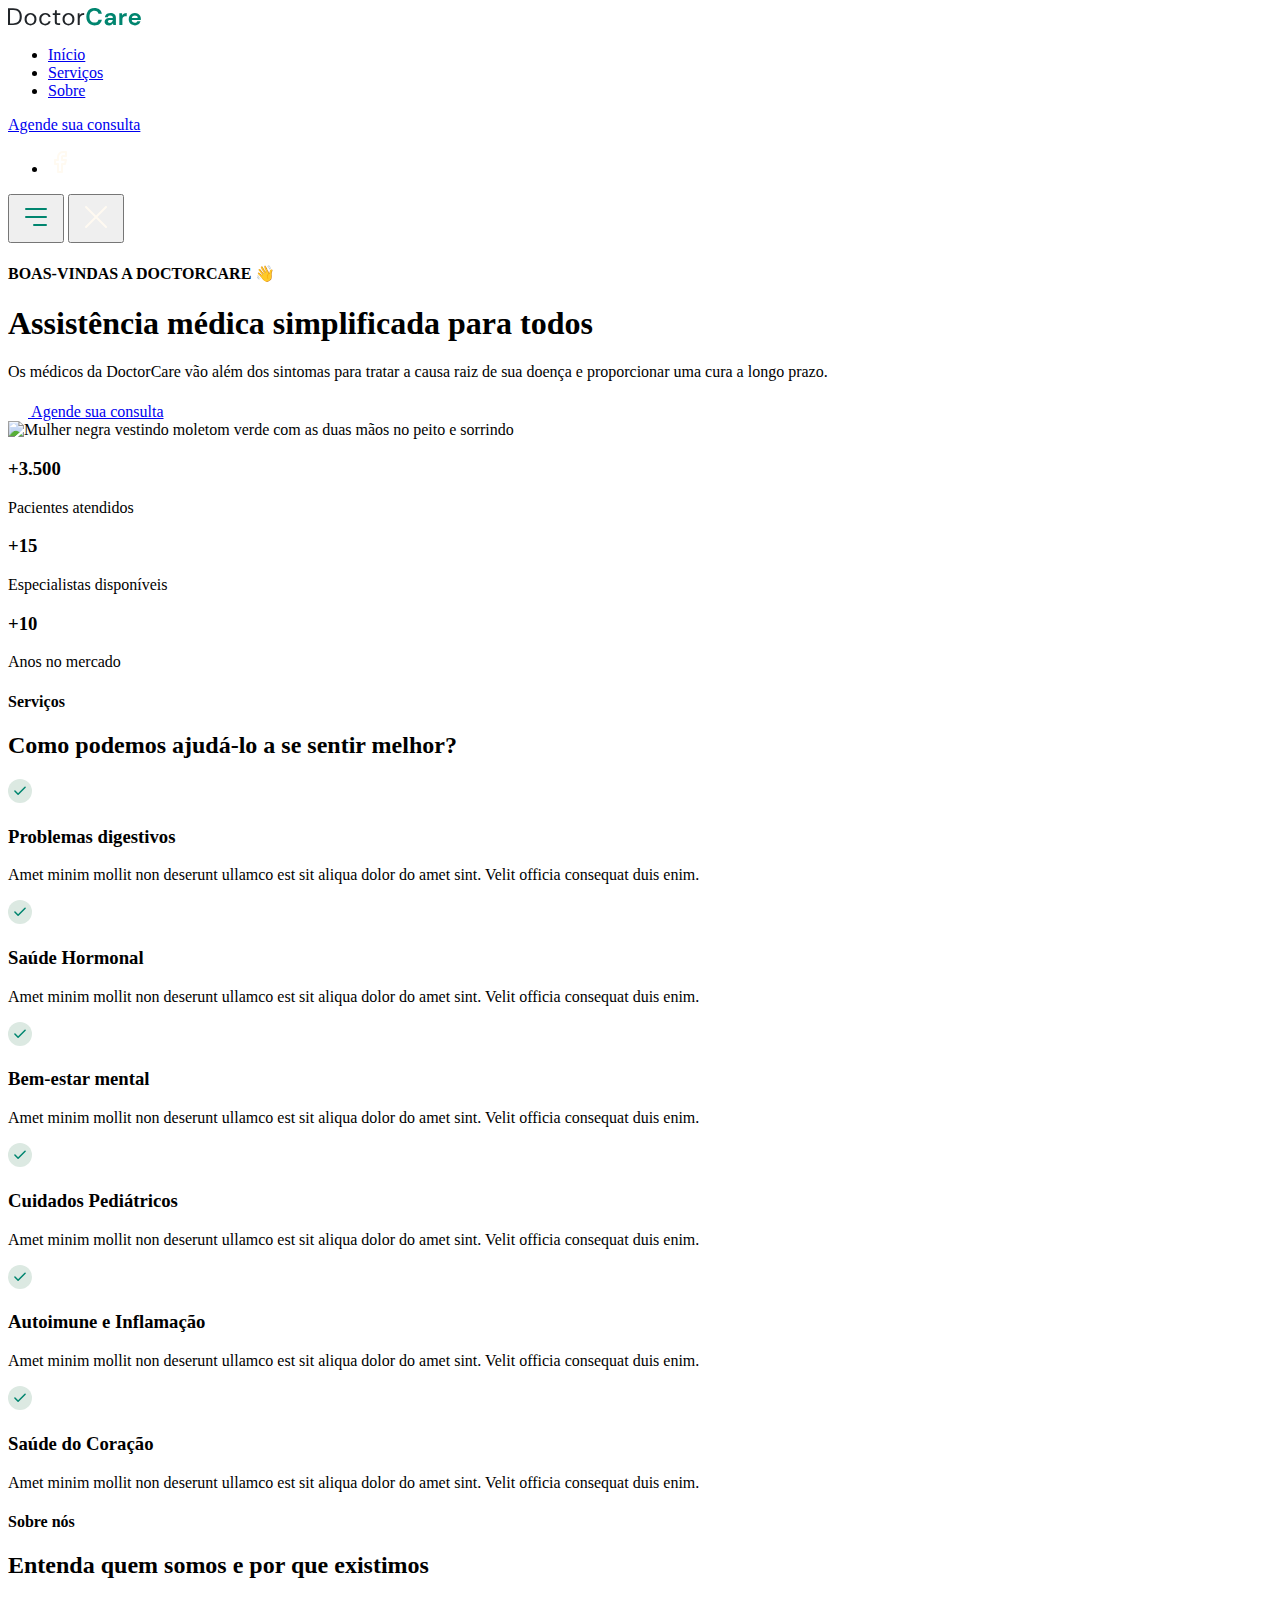
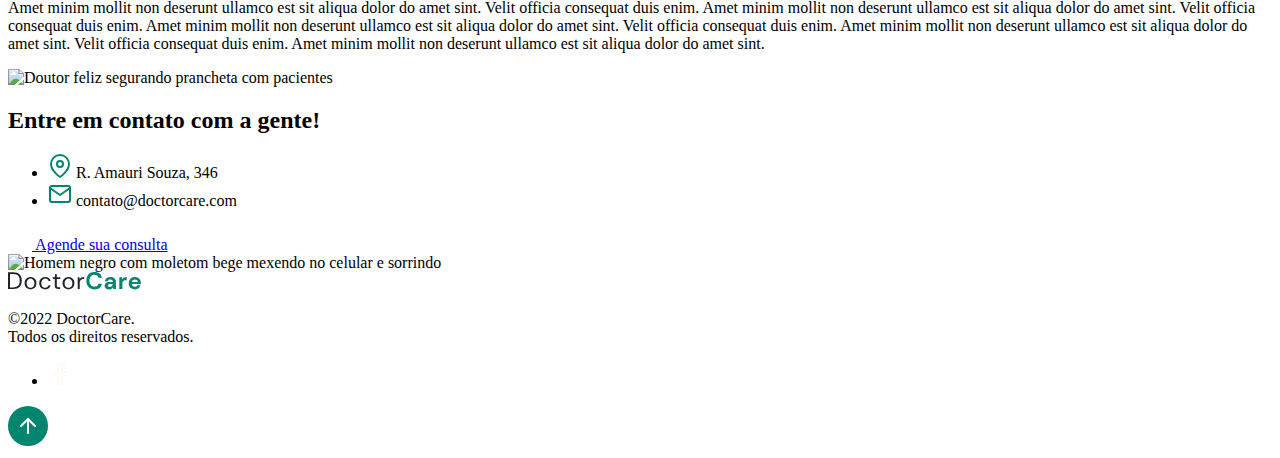
==== index.html @ 43ccaf4b "alteração numero wpp" ====
<!DOCTYPE html>
<html lang="en">
  <head>
    <meta charset="UTF-8" />
    <meta name="viewport" content="width=device-width, initial-scale=1.0" />
    <title>DoctorCare</title>

    <link rel="stylesheet" href="./style.css" />

    <link rel="preconnect" href="https://fonts.googleapis.com" />
    <link rel="preconnect" href="https://fonts.gstatic.com" crossorigin />
    <link
      href="https://fonts.googleapis.com/css2?family=DM+Sans:wght@400;700&display=swap"
      rel="stylesheet"
    />
  </head>
  <body>
    <nav id="navigation">
      <div class="wrapper">
        <a class="logo" href="#home">
          <svg
            width="133"
            height="18"
            viewBox="0 0 133 18"
            fill="none"
            xmlns="http://www.w3.org/2000/svg"
          >
            <path
              d="M0 17.088V0.287999H5.16C8.12 0.287999 10.296 1.04 11.688 2.544C13.096 4.048 13.8 6.112 13.8 8.736C13.8 11.312 13.096 13.352 11.688 14.856C10.296 16.344 8.12 17.088 5.16 17.088H0ZM2.016 15.408H5.112C6.744 15.408 8.04 15.144 9 14.616C9.976 14.072 10.672 13.304 11.088 12.312C11.504 11.304 11.712 10.112 11.712 8.736C11.712 7.328 11.504 6.12 11.088 5.112C10.672 4.104 9.976 3.328 9 2.784C8.04 2.24 6.744 1.968 5.112 1.968H2.016V15.408Z"
              fill="#212529"
            />
            <path
              d="M22.4949 17.376C21.3749 17.376 20.3669 17.12 19.4709 16.608C18.5749 16.096 17.8629 15.376 17.3349 14.448C16.8229 13.504 16.5669 12.4 16.5669 11.136C16.5669 9.872 16.8309 8.776 17.3589 7.848C17.8869 6.904 18.5989 6.176 19.4949 5.664C20.4069 5.152 21.4229 4.896 22.5429 4.896C23.6629 4.896 24.6709 5.152 25.5669 5.664C26.4629 6.176 27.1669 6.904 27.6789 7.848C28.2069 8.776 28.4709 9.872 28.4709 11.136C28.4709 12.4 28.2069 13.504 27.6789 14.448C27.1509 15.376 26.4309 16.096 25.5189 16.608C24.6229 17.12 23.6149 17.376 22.4949 17.376ZM22.4949 15.648C23.1829 15.648 23.8229 15.48 24.4149 15.144C25.0069 14.808 25.4869 14.304 25.8549 13.632C26.2229 12.96 26.4069 12.128 26.4069 11.136C26.4069 10.144 26.2229 9.312 25.8549 8.64C25.5029 7.968 25.0309 7.464 24.4389 7.128C23.8469 6.792 23.2149 6.624 22.5429 6.624C21.8549 6.624 21.2149 6.792 20.6229 7.128C20.0309 7.464 19.5509 7.968 19.1829 8.64C18.8149 9.312 18.6309 10.144 18.6309 11.136C18.6309 12.128 18.8149 12.96 19.1829 13.632C19.5509 14.304 20.0229 14.808 20.5989 15.144C21.1909 15.48 21.8229 15.648 22.4949 15.648Z"
              fill="#212529"
            />
            <path
              d="M37.2261 17.376C36.0901 17.376 35.0661 17.12 34.1541 16.608C33.2581 16.08 32.5461 15.352 32.0181 14.424C31.5061 13.48 31.2501 12.384 31.2501 11.136C31.2501 9.888 31.5061 8.8 32.0181 7.872C32.5461 6.928 33.2581 6.2 34.1541 5.688C35.0661 5.16 36.0901 4.896 37.2261 4.896C38.6341 4.896 39.8181 5.264 40.7781 6C41.7541 6.736 42.3701 7.72 42.6261 8.952H40.5621C40.4021 8.216 40.0101 7.648 39.3861 7.248C38.7621 6.832 38.0341 6.624 37.2021 6.624C36.5301 6.624 35.8981 6.792 35.3061 7.128C34.7141 7.464 34.2341 7.968 33.8661 8.64C33.4981 9.312 33.3141 10.144 33.3141 11.136C33.3141 12.128 33.4981 12.96 33.8661 13.632C34.2341 14.304 34.7141 14.816 35.3061 15.168C35.8981 15.504 36.5301 15.672 37.2021 15.672C38.0341 15.672 38.7621 15.472 39.3861 15.072C40.0101 14.656 40.4021 14.072 40.5621 13.32H42.6261C42.3861 14.52 41.7781 15.496 40.8021 16.248C39.8261 17 38.6341 17.376 37.2261 17.376Z"
              fill="#212529"
            />
            <path
              d="M50.2974 17.088C49.2094 17.088 48.3534 16.824 47.7294 16.296C47.1054 15.768 46.7934 14.816 46.7934 13.44V6.888H44.7294V5.184H46.7934L47.0574 2.328H48.8094V5.184H52.3134V6.888H48.8094V13.44C48.8094 14.192 48.9614 14.704 49.2654 14.976C49.5694 15.232 50.1054 15.36 50.8734 15.36H52.1214V17.088H50.2974Z"
              fill="#212529"
            />
            <path
              d="M60.4506 17.376C59.3306 17.376 58.3226 17.12 57.4266 16.608C56.5306 16.096 55.8186 15.376 55.2906 14.448C54.7786 13.504 54.5226 12.4 54.5226 11.136C54.5226 9.872 54.7866 8.776 55.3146 7.848C55.8426 6.904 56.5546 6.176 57.4506 5.664C58.3626 5.152 59.3786 4.896 60.4986 4.896C61.6186 4.896 62.6266 5.152 63.5226 5.664C64.4186 6.176 65.1226 6.904 65.6346 7.848C66.1626 8.776 66.4266 9.872 66.4266 11.136C66.4266 12.4 66.1626 13.504 65.6346 14.448C65.1066 15.376 64.3866 16.096 63.4746 16.608C62.5786 17.12 61.5706 17.376 60.4506 17.376ZM60.4506 15.648C61.1386 15.648 61.7786 15.48 62.3706 15.144C62.9626 14.808 63.4426 14.304 63.8106 13.632C64.1786 12.96 64.3626 12.128 64.3626 11.136C64.3626 10.144 64.1786 9.312 63.8106 8.64C63.4586 7.968 62.9866 7.464 62.3946 7.128C61.8026 6.792 61.1706 6.624 60.4986 6.624C59.8106 6.624 59.1706 6.792 58.5786 7.128C57.9866 7.464 57.5066 7.968 57.1386 8.64C56.7706 9.312 56.5866 10.144 56.5866 11.136C56.5866 12.128 56.7706 12.96 57.1386 13.632C57.5066 14.304 57.9786 14.808 58.5546 15.144C59.1466 15.48 59.7786 15.648 60.4506 15.648Z"
              fill="#212529"
            />
            <path
              d="M69.7097 17.088V5.184H71.5337L71.7017 7.464C72.0697 6.68 72.6297 6.056 73.3817 5.592C74.1337 5.128 75.0617 4.896 76.1657 4.896V7.008H75.6137C74.9097 7.008 74.2617 7.136 73.6697 7.392C73.0777 7.632 72.6057 8.048 72.2537 8.64C71.9017 9.232 71.7257 10.048 71.7257 11.088V17.088H69.7097Z"
              fill="#212529"
            />
            <path
              d="M86.4924 17.376C84.7964 17.376 83.3404 17.016 82.1244 16.296C80.9084 15.56 79.9724 14.544 79.3164 13.248C78.6604 11.936 78.3324 10.424 78.3324 8.712C78.3324 7 78.6604 5.488 79.3164 4.176C79.9724 2.864 80.9084 1.84 82.1244 1.104C83.3404 0.368 84.7964 0 86.4924 0C88.5084 0 90.1564 0.504 91.4364 1.512C92.7324 2.504 93.5404 3.904 93.8604 5.712H90.4764C90.2684 4.8 89.8204 4.088 89.1324 3.576C88.4604 3.048 87.5644 2.784 86.4444 2.784C84.8924 2.784 83.6764 3.312 82.7964 4.368C81.9164 5.424 81.4764 6.872 81.4764 8.712C81.4764 10.552 81.9164 12 82.7964 13.056C83.6764 14.096 84.8924 14.616 86.4444 14.616C87.5644 14.616 88.4604 14.376 89.1324 13.896C89.8204 13.4 90.2684 12.72 90.4764 11.856H93.8604C93.5404 13.584 92.7324 14.936 91.4364 15.912C90.1564 16.888 88.5084 17.376 86.4924 17.376Z"
              fill="#00856F"
            />
            <path
              d="M101.092 17.376C100.068 17.376 99.2278 17.216 98.5718 16.896C97.9158 16.56 97.4277 16.12 97.1077 15.576C96.7878 15.032 96.6278 14.432 96.6278 13.776C96.6278 12.672 97.0598 11.776 97.9238 11.088C98.7878 10.4 100.084 10.056 101.812 10.056H104.836V9.768C104.836 8.952 104.604 8.352 104.14 7.968C103.676 7.584 103.1 7.392 102.412 7.392C101.788 7.392 101.244 7.544 100.78 7.848C100.316 8.136 100.028 8.568 99.9157 9.144H96.9157C96.9958 8.28 97.2837 7.528 97.7797 6.888C98.2917 6.248 98.9477 5.76 99.7477 5.424C100.548 5.072 101.444 4.896 102.436 4.896C104.132 4.896 105.468 5.32 106.444 6.168C107.42 7.016 107.908 8.216 107.908 9.768V17.088H105.292L105.004 15.168C104.652 15.808 104.156 16.336 103.516 16.752C102.892 17.168 102.084 17.376 101.092 17.376ZM101.788 14.976C102.668 14.976 103.348 14.688 103.828 14.112C104.324 13.536 104.636 12.824 104.764 11.976H102.148C101.332 11.976 100.748 12.128 100.396 12.432C100.044 12.72 99.8678 13.08 99.8678 13.512C99.8678 13.976 100.044 14.336 100.396 14.592C100.748 14.848 101.212 14.976 101.788 14.976Z"
              fill="#00856F"
            />
            <path
              d="M111.319 17.088V5.184H114.055L114.343 7.416C114.775 6.648 115.359 6.04 116.095 5.592C116.847 5.128 117.727 4.896 118.735 4.896V8.136H117.871C117.199 8.136 116.599 8.24 116.071 8.448C115.543 8.656 115.127 9.016 114.823 9.528C114.535 10.04 114.391 10.752 114.391 11.664V17.088H111.319Z"
              fill="#00856F"
            />
            <path
              d="M126.888 17.376C125.688 17.376 124.624 17.12 123.696 16.608C122.768 16.096 122.04 15.376 121.512 14.448C120.984 13.52 120.72 12.448 120.72 11.232C120.72 10 120.976 8.904 121.488 7.944C122.016 6.984 122.736 6.24 123.648 5.712C124.576 5.168 125.664 4.896 126.912 4.896C128.08 4.896 129.112 5.152 130.008 5.664C130.904 6.176 131.6 6.88 132.096 7.776C132.608 8.656 132.864 9.64 132.864 10.728C132.864 10.904 132.856 11.088 132.84 11.28C132.84 11.472 132.832 11.672 132.816 11.88H123.768C123.832 12.808 124.152 13.536 124.728 14.064C125.32 14.592 126.032 14.856 126.864 14.856C127.488 14.856 128.008 14.72 128.424 14.448C128.856 14.16 129.176 13.792 129.384 13.344H132.504C132.28 14.096 131.904 14.784 131.376 15.408C130.864 16.016 130.224 16.496 129.456 16.848C128.704 17.2 127.848 17.376 126.888 17.376ZM126.912 7.392C126.16 7.392 125.496 7.608 124.92 8.04C124.344 8.456 123.976 9.096 123.816 9.96H129.744C129.696 9.176 129.408 8.552 128.88 8.088C128.352 7.624 127.696 7.392 126.912 7.392Z"
              fill="#00856F"
            />
          </svg>
        </a>

        <div class="menu">
          <ul>
            <li>
              <a onclick="closeMenu()" href="#home">Início</a>
            </li>
            <li><a onclick="closeMenu()" href="#services">Serviços</a></li>
            <li><a onclick="closeMenu()" href="#about">Sobre</a></li>
          </ul>

          <a class="button" onclick="closeMenu()" href="#contact"
            >Agende sua consulta</a
          >

          <ul class="social-links">
            
            <li>
              <a target="_blank" href="https://facebook.com/tiagovilela.90">
                <svg
                  width="24"
                  height="24"
                  viewBox="0 0 24 24"
                  fill="none"
                  xmlns="http://www.w3.org/2000/svg"
                >
                  <path
                    d="M18 1.99997H15C13.6739 1.99997 12.4021 2.52675 11.4645 3.46444C10.5268 4.40212 10 5.67389 10 6.99997V9.99997H7V14H10V22H14V14H17L18 9.99997H14V6.99997C14 6.73475 14.1054 6.4804 14.2929 6.29286C14.4804 6.10533 14.7348 5.99997 15 5.99997H18V1.99997Z"
                    stroke="#FFFAF1"
                    stroke-width="2"
                    stroke-linecap="round"
                    stroke-linejoin="round"
                  />
                </svg>
              </a>
            </li>
            
          </ul>
        </div>

        <button
          aria-expanded="false"
          aria-label="Abrir menu"
          onclick="openMenu()"
          class="open-menu"
        >
          <svg
            width="40"
            height="40"
            viewBox="0 0 40 40"
            fill="none"
            xmlns="http://www.w3.org/2000/svg"
          >
            <path
              d="M10 20H30"
              stroke="#00856F"
              stroke-width="2"
              stroke-linecap="round"
              stroke-linejoin="round"
            />
            <path
              d="M10 12H30"
              stroke="#00856F"
              stroke-width="2"
              stroke-linecap="round"
              stroke-linejoin="round"
            />
            <path
              d="M18 28L30 28"
              stroke="#00856F"
              stroke-width="2"
              stroke-linecap="round"
              stroke-linejoin="round"
            />
          </svg>
        </button>
        <button
          aria-expanded="true"
          aria-label="Fechar menu"
          onclick="closeMenu()"
          class="close-menu"
        >
          <svg
            width="40"
            height="40"
            viewBox="0 0 40 40"
            fill="none"
            xmlns="http://www.w3.org/2000/svg"
          >
            <path
              d="M30 10L10 30M10 10L30 30"
              stroke="#FFFAF1"
              stroke-width="2"
              stroke-linecap="round"
              stroke-linejoin="round"
            />
          </svg>
        </button>
      </div>
    </nav>

    <section id="home">
      <div class="wrapper">
        <div class="col-a">
          <header>
            <h4>BOAS-VINDAS A DOCTORCARE 👋</h4>
            <h1>Assistência médica simplificada para todos</h1>
          </header>

          <div class="content">
            <p>
              Os médicos da DoctorCare vão além dos sintomas para tratar a causa
              raiz de sua doença e proporcionar uma cura a longo prazo.
            </p>
            <a class="button" href="#contact">
              <svg
                width="20"
                height="20"
                viewBox="0 0 20 20"
                fill="none"
                xmlns="http://www.w3.org/2000/svg"
              >
                <path
                  d="M13.8337 11.6667C13.667 11.5833 12.5837 11.0833 12.417 11C12.2503 10.9167 12.0837 10.9167 11.917 11.0833C11.7503 11.25 11.417 11.75 11.2503 11.9167C11.167 12.0833 11.0003 12.0833 10.8337 12C10.2503 11.75 9.66699 11.4167 9.16699 11C8.75033 10.5833 8.33366 10.0833 8.00033 9.58334C7.91699 9.41668 8.00033 9.25001 8.08366 9.16668C8.16699 9.08334 8.25033 8.91668 8.41699 8.83334C8.50033 8.75001 8.58366 8.58334 8.58366 8.50001C8.66699 8.41668 8.66699 8.25001 8.58366 8.16668C8.50033 8.08334 8.08366 7.08334 7.91699 6.66668C7.83366 6.08334 7.66699 6.08334 7.50033 6.08334C7.41699 6.08334 7.25033 6.08334 7.08366 6.08334C6.91699 6.08334 6.66699 6.25001 6.58366 6.33334C6.08366 6.83334 5.83366 7.41668 5.83366 8.08334C5.91699 8.83334 6.16699 9.58334 6.66699 10.25C7.58366 11.5833 8.75033 12.6667 10.167 13.3333C10.5837 13.5 10.917 13.6667 11.3337 13.75C11.7503 13.9167 12.167 13.9167 12.667 13.8333C13.2503 13.75 13.7503 13.3333 14.0837 12.8333C14.2503 12.5 14.2503 12.1667 14.167 11.8333C14.167 11.8333 14.0003 11.75 13.8337 11.6667ZM15.917 4.08334C12.667 0.833344 7.41699 0.833344 4.16699 4.08334C1.50033 6.75001 1.00033 10.8333 2.83366 14.0833L1.66699 18.3333L6.08366 17.1667C7.33366 17.8333 8.66699 18.1667 10.0003 18.1667C14.5837 18.1667 18.2503 14.5 18.2503 9.91668C18.3337 7.75001 17.417 5.66668 15.917 4.08334ZM13.667 15.75C12.5837 16.4167 11.3337 16.8333 10.0003 16.8333C8.75033 16.8333 7.58366 16.5 6.50033 15.9167L6.25033 15.75L3.66699 16.4167L4.33366 13.9167L4.16699 13.6667C2.16699 10.3333 3.16699 6.16668 6.41699 4.08334C9.66699 2.00001 13.8337 3.08334 15.8337 6.25001C17.8337 9.50001 16.917 13.75 13.667 15.75Z"
                  fill="white"
                />
              </svg>

              Agende sua consulta
            </a>
          </div>
        </div>

        <div class="col-b">
          <img
            src="./assets/Foto.png"
            alt="Mulher negra vestindo moletom verde com as duas mãos no peito e sorrindo"
          />
        </div>

        <div class="stats">
          <div class="stat">
            <h3>+3.500</h3>
            <p>Pacientes atendidos</p>
          </div>

          <div class="stat">
            <h3>+15</h3>
            <p>Especialistas disponíveis</p>
          </div>

          <div class="stat">
            <h3>+10</h3>
            <p>Anos no mercado</p>
          </div>
        </div>
      </div>
    </section>

    <section id="services">
      <div class="wrapper">
        <header>
          <h4>Serviços</h4>
          <h2>Como podemos ajudá-lo a se sentir melhor?</h2>
        </header>

        <div class="content">
          <div class="cards">
            <div class="card">
              <svg
                width="24"
                height="24"
                viewBox="0 0 24 24"
                fill="none"
                xmlns="http://www.w3.org/2000/svg"
              >
                <circle cx="12" cy="12" r="12" fill="#DCE9E2" />
                <path
                  d="M17.091 8.18182L10.091 15.1818L6.90918 12"
                  stroke="#00856F"
                  stroke-width="1.5"
                  stroke-linecap="round"
                  stroke-linejoin="round"
                />
              </svg>

              <h3>Problemas digestivos</h3>
              <p>
                Amet minim mollit non deserunt ullamco est sit aliqua dolor do
                amet sint. Velit officia consequat duis enim.
              </p>
            </div>

            <div class="card">
              <svg
                width="24"
                height="24"
                viewBox="0 0 24 24"
                fill="none"
                xmlns="http://www.w3.org/2000/svg"
              >
                <circle cx="12" cy="12" r="12" fill="#DCE9E2" />
                <path
                  d="M17.091 8.18182L10.091 15.1818L6.90918 12"
                  stroke="#00856F"
                  stroke-width="1.5"
                  stroke-linecap="round"
                  stroke-linejoin="round"
                />
              </svg>

              <h3>Saúde Hormonal</h3>
              <p>
                Amet minim mollit non deserunt ullamco est sit aliqua dolor do
                amet sint. Velit officia consequat duis enim.
              </p>
            </div>

            <div class="card">
              <svg
                width="24"
                height="24"
                viewBox="0 0 24 24"
                fill="none"
                xmlns="http://www.w3.org/2000/svg"
              >
                <circle cx="12" cy="12" r="12" fill="#DCE9E2" />
                <path
                  d="M17.091 8.18182L10.091 15.1818L6.90918 12"
                  stroke="#00856F"
                  stroke-width="1.5"
                  stroke-linecap="round"
                  stroke-linejoin="round"
                />
              </svg>

              <h3>Bem-estar mental</h3>
              <p>
                Amet minim mollit non deserunt ullamco est sit aliqua dolor do
                amet sint. Velit officia consequat duis enim.
              </p>
            </div>

            <div class="card">
              <svg
                width="24"
                height="24"
                viewBox="0 0 24 24"
                fill="none"
                xmlns="http://www.w3.org/2000/svg"
              >
                <circle cx="12" cy="12" r="12" fill="#DCE9E2" />
                <path
                  d="M17.091 8.18182L10.091 15.1818L6.90918 12"
                  stroke="#00856F"
                  stroke-width="1.5"
                  stroke-linecap="round"
                  stroke-linejoin="round"
                />
              </svg>

              <h3>Cuidados Pediátricos</h3>
              <p>
                Amet minim mollit non deserunt ullamco est sit aliqua dolor do
                amet sint. Velit officia consequat duis enim.
              </p>
            </div>

            <div class="card">
              <svg
                width="24"
                height="24"
                viewBox="0 0 24 24"
                fill="none"
                xmlns="http://www.w3.org/2000/svg"
              >
                <circle cx="12" cy="12" r="12" fill="#DCE9E2" />
                <path
                  d="M17.091 8.18182L10.091 15.1818L6.90918 12"
                  stroke="#00856F"
                  stroke-width="1.5"
                  stroke-linecap="round"
                  stroke-linejoin="round"
                />
              </svg>

              <h3>Autoimune e Inflamação</h3>
              <p>
                Amet minim mollit non deserunt ullamco est sit aliqua dolor do
                amet sint. Velit officia consequat duis enim.
              </p>
            </div>

            <div class="card">
              <svg
                width="24"
                height="24"
                viewBox="0 0 24 24"
                fill="none"
                xmlns="http://www.w3.org/2000/svg"
              >
                <circle cx="12" cy="12" r="12" fill="#DCE9E2" />
                <path
                  d="M17.091 8.18182L10.091 15.1818L6.90918 12"
                  stroke="#00856F"
                  stroke-width="1.5"
                  stroke-linecap="round"
                  stroke-linejoin="round"
                />
              </svg>

              <h3>Saúde do Coração</h3>
              <p>
                Amet minim mollit non deserunt ullamco est sit aliqua dolor do
                amet sint. Velit officia consequat duis enim.
              </p>
            </div>
          </div>
        </div>
      </div>
    </section>

    <section id="about">
      <div class="wrapper">
        <div class="col-a">
          <header>
            <h4>Sobre nós</h4>
            <h2>Entenda quem somos e por que existimos</h2>
          </header>

          <div class="content">
            <p>
              Amet minim mollit non deserunt ullamco est sit aliqua dolor do
              amet sint. Velit officia consequat duis enim. Amet minim mollit
              non deserunt ullamco est sit aliqua dolor do amet sint. Velit
              officia consequat duis enim. Amet minim mollit non deserunt
              ullamco est sit aliqua dolor do amet sint. Velit officia consequat
              duis enim. Amet minim mollit non deserunt ullamco est sit aliqua
              dolor do amet sint. Velit officia consequat duis enim. Amet minim
              mollit non deserunt ullamco est sit aliqua dolor do amet sint.
            </p>
          </div>
        </div>

        <div class="col-b">
          <img
            src="./assets/Pic (1).png"
            alt="Doutor feliz segurando prancheta com pacientes"
          />
        </div>
      </div>
    </section>

    <section id="contact">
      <div class="wrapper">
        <div class="col-a">
          <header>
            <h2>Entre em contato com a gente!</h2>
          </header>

          <div class="content">
            <ul>
              <li>
                <svg
                  width="24"
                  height="24"
                  viewBox="0 0 24 24"
                  fill="none"
                  xmlns="http://www.w3.org/2000/svg"
                >
                  <path
                    d="M21 10C21 17 12 23 12 23C12 23 3 17 3 10C3 7.61305 3.94821 5.32387 5.63604 3.63604C7.32387 1.94821 9.61305 1 12 1C14.3869 1 16.6761 1.94821 18.364 3.63604C20.0518 5.32387 21 7.61305 21 10Z"
                    stroke="#00856F"
                    stroke-width="2"
                    stroke-linecap="round"
                    stroke-linejoin="round"
                  />
                  <path
                    d="M12 13C13.6569 13 15 11.6569 15 10C15 8.34315 13.6569 7 12 7C10.3431 7 9 8.34315 9 10C9 11.6569 10.3431 13 12 13Z"
                    stroke="#00856F"
                    stroke-width="2"
                    stroke-linecap="round"
                    stroke-linejoin="round"
                  />
                </svg>

                R. Amauri Souza, 346
              </li>
              <li>
                <svg
                  width="24"
                  height="24"
                  viewBox="0 0 24 24"
                  fill="none"
                  xmlns="http://www.w3.org/2000/svg"
                >
                  <path
                    d="M4 4H20C21.1 4 22 4.9 22 6V18C22 19.1 21.1 20 20 20H4C2.9 20 2 19.1 2 18V6C2 4.9 2.9 4 4 4Z"
                    stroke="#00856F"
                    stroke-width="2"
                    stroke-linecap="round"
                    stroke-linejoin="round"
                  />
                  <path
                    d="M22 6L12 13L2 6"
                    stroke="#00856F"
                    stroke-width="2"
                    stroke-linecap="round"
                    stroke-linejoin="round"
                  />
                </svg>

                contato@doctorcare.com
              </li>
            </ul>

            <a
              class="button"
              href="https://wa.me/5534992095260"
              target="_blank"
            >
              <svg
                width="24"
                height="24"
                viewBox="0 0 24 24"
                fill="none"
                xmlns="http://www.w3.org/2000/svg"
              >
                <path
                  d="M16.6 14.0001C16.4 13.9001 15.1 13.3001 14.9 13.2001C14.7 13.1001 14.5 13.1001 14.3 13.3001C14.1 13.5001 13.7 14.1001 13.5 14.3001C13.4 14.5001 13.2 14.5001 13 14.4001C12.3 14.1001 11.6 13.7001 11 13.2001C10.5 12.7001 10 12.1001 9.6 11.5001C9.5 11.3001 9.6 11.1001 9.7 11.0001C9.8 10.9001 9.9 10.7001 10.1 10.6001C10.2 10.5001 10.3 10.3001 10.3 10.2001C10.4 10.1001 10.4 9.9001 10.3 9.8001C10.2 9.7001 9.7 8.5001 9.5 8.0001C9.4 7.3001 9.2 7.3001 9 7.3001C8.9 7.3001 8.7 7.3001 8.5 7.3001C8.3 7.3001 8 7.5001 7.9 7.6001C7.3 8.2001 7 8.9001 7 9.7001C7.1 10.6001 7.4 11.5001 8 12.3001C9.1 13.9001 10.5 15.2001 12.2 16.0001C12.7 16.2001 13.1 16.4001 13.6 16.5001C14.1 16.7001 14.6 16.7001 15.2 16.6001C15.9 16.5001 16.5 16.0001 16.9 15.4001C17.1 15.0001 17.1 14.6001 17 14.2001C17 14.2001 16.8 14.1001 16.6 14.0001ZM19.1 4.9001C15.2 1.0001 8.9 1.0001 5 4.9001C1.8 8.1001 1.2 13.0001 3.4 16.9001L2 22.0001L7.3 20.6001C8.8 21.4001 10.4 21.8001 12 21.8001C17.5 21.8001 21.9 17.4001 21.9 11.9001C22 9.3001 20.9 6.8001 19.1 4.9001ZM16.4 18.9001C15.1 19.7001 13.6 20.2001 12 20.2001C10.5 20.2001 9.1 19.8001 7.8 19.1001L7.5 18.9001L4.4 19.7001L5.2 16.7001L5 16.4001C2.6 12.4001 3.8 7.4001 7.7 4.9001C11.6 2.4001 16.6 3.7001 19 7.5001C21.4 11.4001 20.3 16.5001 16.4 18.9001Z"
                  fill="white"
                />
              </svg>

              Agende sua consulta
            </a>
          </div>
        </div>

        <div class="col-b">
          <img
            src="./assets/doctor-care.png"
            alt="Homem negro com moletom bege mexendo no celular e sorrindo"
          />
        </div>
      </div>
    </section>

    <footer>
      <div class="wrapper">
        <div class="col-a">
          <a class="logo" href="#home">
            <svg
              width="133"
              height="18"
              viewBox="0 0 133 18"
              fill="none"
              xmlns="http://www.w3.org/2000/svg"
            >
              <path
                d="M0 17.088V0.287999H5.16C8.12 0.287999 10.296 1.04 11.688 2.544C13.096 4.048 13.8 6.112 13.8 8.736C13.8 11.312 13.096 13.352 11.688 14.856C10.296 16.344 8.12 17.088 5.16 17.088H0ZM2.016 15.408H5.112C6.744 15.408 8.04 15.144 9 14.616C9.976 14.072 10.672 13.304 11.088 12.312C11.504 11.304 11.712 10.112 11.712 8.736C11.712 7.328 11.504 6.12 11.088 5.112C10.672 4.104 9.976 3.328 9 2.784C8.04 2.24 6.744 1.968 5.112 1.968H2.016V15.408Z"
                fill="#212529"
              />
              <path
                d="M22.4949 17.376C21.3749 17.376 20.3669 17.12 19.4709 16.608C18.5749 16.096 17.8629 15.376 17.3349 14.448C16.8229 13.504 16.5669 12.4 16.5669 11.136C16.5669 9.872 16.8309 8.776 17.3589 7.848C17.8869 6.904 18.5989 6.176 19.4949 5.664C20.4069 5.152 21.4229 4.896 22.5429 4.896C23.6629 4.896 24.6709 5.152 25.5669 5.664C26.4629 6.176 27.1669 6.904 27.6789 7.848C28.2069 8.776 28.4709 9.872 28.4709 11.136C28.4709 12.4 28.2069 13.504 27.6789 14.448C27.1509 15.376 26.4309 16.096 25.5189 16.608C24.6229 17.12 23.6149 17.376 22.4949 17.376ZM22.4949 15.648C23.1829 15.648 23.8229 15.48 24.4149 15.144C25.0069 14.808 25.4869 14.304 25.8549 13.632C26.2229 12.96 26.4069 12.128 26.4069 11.136C26.4069 10.144 26.2229 9.312 25.8549 8.64C25.5029 7.968 25.0309 7.464 24.4389 7.128C23.8469 6.792 23.2149 6.624 22.5429 6.624C21.8549 6.624 21.2149 6.792 20.6229 7.128C20.0309 7.464 19.5509 7.968 19.1829 8.64C18.8149 9.312 18.6309 10.144 18.6309 11.136C18.6309 12.128 18.8149 12.96 19.1829 13.632C19.5509 14.304 20.0229 14.808 20.5989 15.144C21.1909 15.48 21.8229 15.648 22.4949 15.648Z"
                fill="#212529"
              />
              <path
                d="M37.2261 17.376C36.0901 17.376 35.0661 17.12 34.1541 16.608C33.2581 16.08 32.5461 15.352 32.0181 14.424C31.5061 13.48 31.2501 12.384 31.2501 11.136C31.2501 9.888 31.5061 8.8 32.0181 7.872C32.5461 6.928 33.2581 6.2 34.1541 5.688C35.0661 5.16 36.0901 4.896 37.2261 4.896C38.6341 4.896 39.8181 5.264 40.7781 6C41.7541 6.736 42.3701 7.72 42.6261 8.952H40.5621C40.4021 8.216 40.0101 7.648 39.3861 7.248C38.7621 6.832 38.0341 6.624 37.2021 6.624C36.5301 6.624 35.8981 6.792 35.3061 7.128C34.7141 7.464 34.2341 7.968 33.8661 8.64C33.4981 9.312 33.3141 10.144 33.3141 11.136C33.3141 12.128 33.4981 12.96 33.8661 13.632C34.2341 14.304 34.7141 14.816 35.3061 15.168C35.8981 15.504 36.5301 15.672 37.2021 15.672C38.0341 15.672 38.7621 15.472 39.3861 15.072C40.0101 14.656 40.4021 14.072 40.5621 13.32H42.6261C42.3861 14.52 41.7781 15.496 40.8021 16.248C39.8261 17 38.6341 17.376 37.2261 17.376Z"
                fill="#212529"
              />
              <path
                d="M50.2974 17.088C49.2094 17.088 48.3534 16.824 47.7294 16.296C47.1054 15.768 46.7934 14.816 46.7934 13.44V6.888H44.7294V5.184H46.7934L47.0574 2.328H48.8094V5.184H52.3134V6.888H48.8094V13.44C48.8094 14.192 48.9614 14.704 49.2654 14.976C49.5694 15.232 50.1054 15.36 50.8734 15.36H52.1214V17.088H50.2974Z"
                fill="#212529"
              />
              <path
                d="M60.4506 17.376C59.3306 17.376 58.3226 17.12 57.4266 16.608C56.5306 16.096 55.8186 15.376 55.2906 14.448C54.7786 13.504 54.5226 12.4 54.5226 11.136C54.5226 9.872 54.7866 8.776 55.3146 7.848C55.8426 6.904 56.5546 6.176 57.4506 5.664C58.3626 5.152 59.3786 4.896 60.4986 4.896C61.6186 4.896 62.6266 5.152 63.5226 5.664C64.4186 6.176 65.1226 6.904 65.6346 7.848C66.1626 8.776 66.4266 9.872 66.4266 11.136C66.4266 12.4 66.1626 13.504 65.6346 14.448C65.1066 15.376 64.3866 16.096 63.4746 16.608C62.5786 17.12 61.5706 17.376 60.4506 17.376ZM60.4506 15.648C61.1386 15.648 61.7786 15.48 62.3706 15.144C62.9626 14.808 63.4426 14.304 63.8106 13.632C64.1786 12.96 64.3626 12.128 64.3626 11.136C64.3626 10.144 64.1786 9.312 63.8106 8.64C63.4586 7.968 62.9866 7.464 62.3946 7.128C61.8026 6.792 61.1706 6.624 60.4986 6.624C59.8106 6.624 59.1706 6.792 58.5786 7.128C57.9866 7.464 57.5066 7.968 57.1386 8.64C56.7706 9.312 56.5866 10.144 56.5866 11.136C56.5866 12.128 56.7706 12.96 57.1386 13.632C57.5066 14.304 57.9786 14.808 58.5546 15.144C59.1466 15.48 59.7786 15.648 60.4506 15.648Z"
                fill="#212529"
              />
              <path
                d="M69.7097 17.088V5.184H71.5337L71.7017 7.464C72.0697 6.68 72.6297 6.056 73.3817 5.592C74.1337 5.128 75.0617 4.896 76.1657 4.896V7.008H75.6137C74.9097 7.008 74.2617 7.136 73.6697 7.392C73.0777 7.632 72.6057 8.048 72.2537 8.64C71.9017 9.232 71.7257 10.048 71.7257 11.088V17.088H69.7097Z"
                fill="#212529"
              />
              <path
                d="M86.4924 17.376C84.7964 17.376 83.3404 17.016 82.1244 16.296C80.9084 15.56 79.9724 14.544 79.3164 13.248C78.6604 11.936 78.3324 10.424 78.3324 8.712C78.3324 7 78.6604 5.488 79.3164 4.176C79.9724 2.864 80.9084 1.84 82.1244 1.104C83.3404 0.368 84.7964 0 86.4924 0C88.5084 0 90.1564 0.504 91.4364 1.512C92.7324 2.504 93.5404 3.904 93.8604 5.712H90.4764C90.2684 4.8 89.8204 4.088 89.1324 3.576C88.4604 3.048 87.5644 2.784 86.4444 2.784C84.8924 2.784 83.6764 3.312 82.7964 4.368C81.9164 5.424 81.4764 6.872 81.4764 8.712C81.4764 10.552 81.9164 12 82.7964 13.056C83.6764 14.096 84.8924 14.616 86.4444 14.616C87.5644 14.616 88.4604 14.376 89.1324 13.896C89.8204 13.4 90.2684 12.72 90.4764 11.856H93.8604C93.5404 13.584 92.7324 14.936 91.4364 15.912C90.1564 16.888 88.5084 17.376 86.4924 17.376Z"
                fill="#00856F"
              />
              <path
                d="M101.092 17.376C100.068 17.376 99.2278 17.216 98.5718 16.896C97.9158 16.56 97.4277 16.12 97.1077 15.576C96.7878 15.032 96.6278 14.432 96.6278 13.776C96.6278 12.672 97.0598 11.776 97.9238 11.088C98.7878 10.4 100.084 10.056 101.812 10.056H104.836V9.768C104.836 8.952 104.604 8.352 104.14 7.968C103.676 7.584 103.1 7.392 102.412 7.392C101.788 7.392 101.244 7.544 100.78 7.848C100.316 8.136 100.028 8.568 99.9157 9.144H96.9157C96.9958 8.28 97.2837 7.528 97.7797 6.888C98.2917 6.248 98.9477 5.76 99.7477 5.424C100.548 5.072 101.444 4.896 102.436 4.896C104.132 4.896 105.468 5.32 106.444 6.168C107.42 7.016 107.908 8.216 107.908 9.768V17.088H105.292L105.004 15.168C104.652 15.808 104.156 16.336 103.516 16.752C102.892 17.168 102.084 17.376 101.092 17.376ZM101.788 14.976C102.668 14.976 103.348 14.688 103.828 14.112C104.324 13.536 104.636 12.824 104.764 11.976H102.148C101.332 11.976 100.748 12.128 100.396 12.432C100.044 12.72 99.8678 13.08 99.8678 13.512C99.8678 13.976 100.044 14.336 100.396 14.592C100.748 14.848 101.212 14.976 101.788 14.976Z"
                fill="#00856F"
              />
              <path
                d="M111.319 17.088V5.184H114.055L114.343 7.416C114.775 6.648 115.359 6.04 116.095 5.592C116.847 5.128 117.727 4.896 118.735 4.896V8.136H117.871C117.199 8.136 116.599 8.24 116.071 8.448C115.543 8.656 115.127 9.016 114.823 9.528C114.535 10.04 114.391 10.752 114.391 11.664V17.088H111.319Z"
                fill="#00856F"
              />
              <path
                d="M126.888 17.376C125.688 17.376 124.624 17.12 123.696 16.608C122.768 16.096 122.04 15.376 121.512 14.448C120.984 13.52 120.72 12.448 120.72 11.232C120.72 10 120.976 8.904 121.488 7.944C122.016 6.984 122.736 6.24 123.648 5.712C124.576 5.168 125.664 4.896 126.912 4.896C128.08 4.896 129.112 5.152 130.008 5.664C130.904 6.176 131.6 6.88 132.096 7.776C132.608 8.656 132.864 9.64 132.864 10.728C132.864 10.904 132.856 11.088 132.84 11.28C132.84 11.472 132.832 11.672 132.816 11.88H123.768C123.832 12.808 124.152 13.536 124.728 14.064C125.32 14.592 126.032 14.856 126.864 14.856C127.488 14.856 128.008 14.72 128.424 14.448C128.856 14.16 129.176 13.792 129.384 13.344H132.504C132.28 14.096 131.904 14.784 131.376 15.408C130.864 16.016 130.224 16.496 129.456 16.848C128.704 17.2 127.848 17.376 126.888 17.376ZM126.912 7.392C126.16 7.392 125.496 7.608 124.92 8.04C124.344 8.456 123.976 9.096 123.816 9.96H129.744C129.696 9.176 129.408 8.552 128.88 8.088C128.352 7.624 127.696 7.392 126.912 7.392Z"
                fill="#00856F"
              />
            </svg>
          </a>

          <p>
            ©2022 DoctorCare. <br />
            Todos os direitos reservados.
          </p>
        </div>

        <div class="col-b">
          <ul class="social-links">
            
            <li>
              <a target="_blank" href="https://facebook.com/tiagovilela.90">
                <svg
                  width="24"
                  height="24"
                  viewBox="0 0 24 24"
                  fill="none"
                  xmlns="http://www.w3.org/2000/svg"
                >
                  <path
                    d="M18 1.99997H15C13.6739 1.99997 12.4021 2.52675 11.4645 3.46444C10.5268 4.40212 10 5.67389 10 6.99997V9.99997H7V14H10V22H14V14H17L18 9.99997H14V6.99997C14 6.73475 14.1054 6.4804 14.2929 6.29286C14.4804 6.10533 14.7348 5.99997 15 5.99997H18V1.99997Z"
                    stroke="#FFFAF1"
                    stroke-width="2"
                    stroke-linecap="round"
                    stroke-linejoin="round"
                  />
                </svg>
              </a>
            </li>
            
          </ul>
        </div>
      </div>
    </footer>

    <a id="backToTopButton" href="#home">
      <svg
        width="40"
        height="40"
        viewBox="0 0 40 40"
        fill="none"
        xmlns="http://www.w3.org/2000/svg"
      >
        <circle cx="20" cy="20" r="20" fill="#00856F" />
        <path
          d="M20 27V13"
          stroke="white"
          stroke-width="2"
          stroke-linecap="round"
          stroke-linejoin="round"
        />
        <path
          d="M13 20L20 13L27 20"
          stroke="white"
          stroke-width="2"
          stroke-linecap="round"
          stroke-linejoin="round"
        />
      </svg>
    </a>

    <!-- ScrollReaveal Lib -->
    <script src="https://unpkg.com/scrollreveal"></script>
    <script src="./main.js"></script>
  </body>
</html>
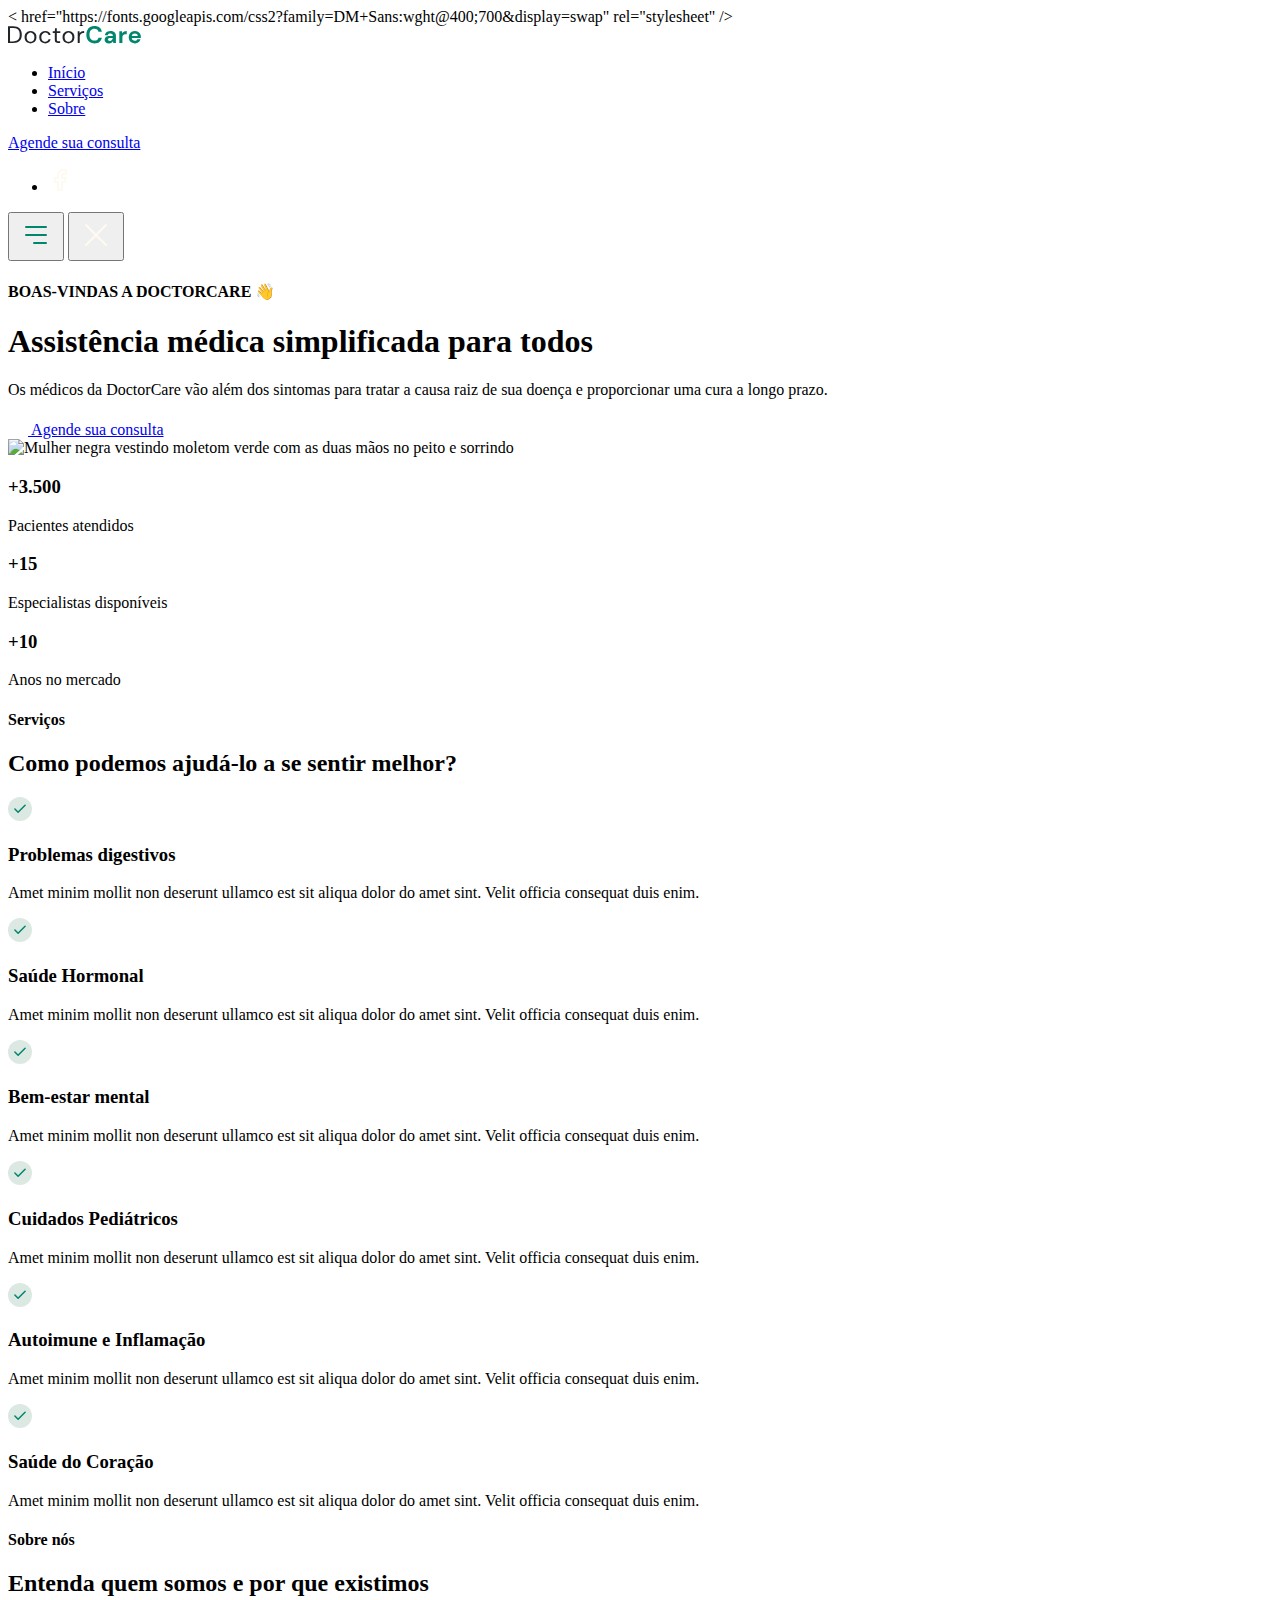
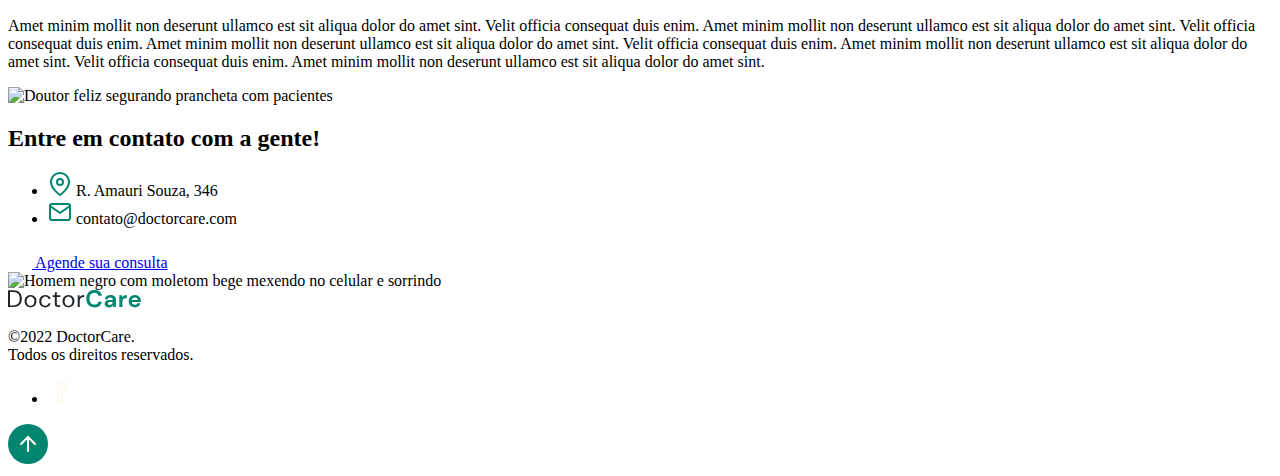
==== commit 73e16328: "mais uma correção no link manifest 2" ====
--- a/index.html
+++ b/index.html
@@ -4,12 +4,16 @@
     <meta charset="UTF-8" />
     <meta name="viewport" content="width=device-width, initial-scale=1.0" />
     <title>DoctorCare</title>
-
+    <script type="module">
+      import 'https://cdn.jsdelivr.net/npm/@pwabuilder/pwaupdate';
+      const el = document.createElement('pwa-update');
+      document.body.appendChild(el);
+   </script>
     <link rel="stylesheet" href="./style.css" />
-
+  < <link rel="manifest" href="manifest.json" />
     <link rel="preconnect" href="https://fonts.googleapis.com" />
     <link rel="preconnect" href="https://fonts.gstatic.com" crossorigin />
-    <link
+    
       href="https://fonts.googleapis.com/css2?family=DM+Sans:wght@400;700&display=swap"
       rel="stylesheet"
     />
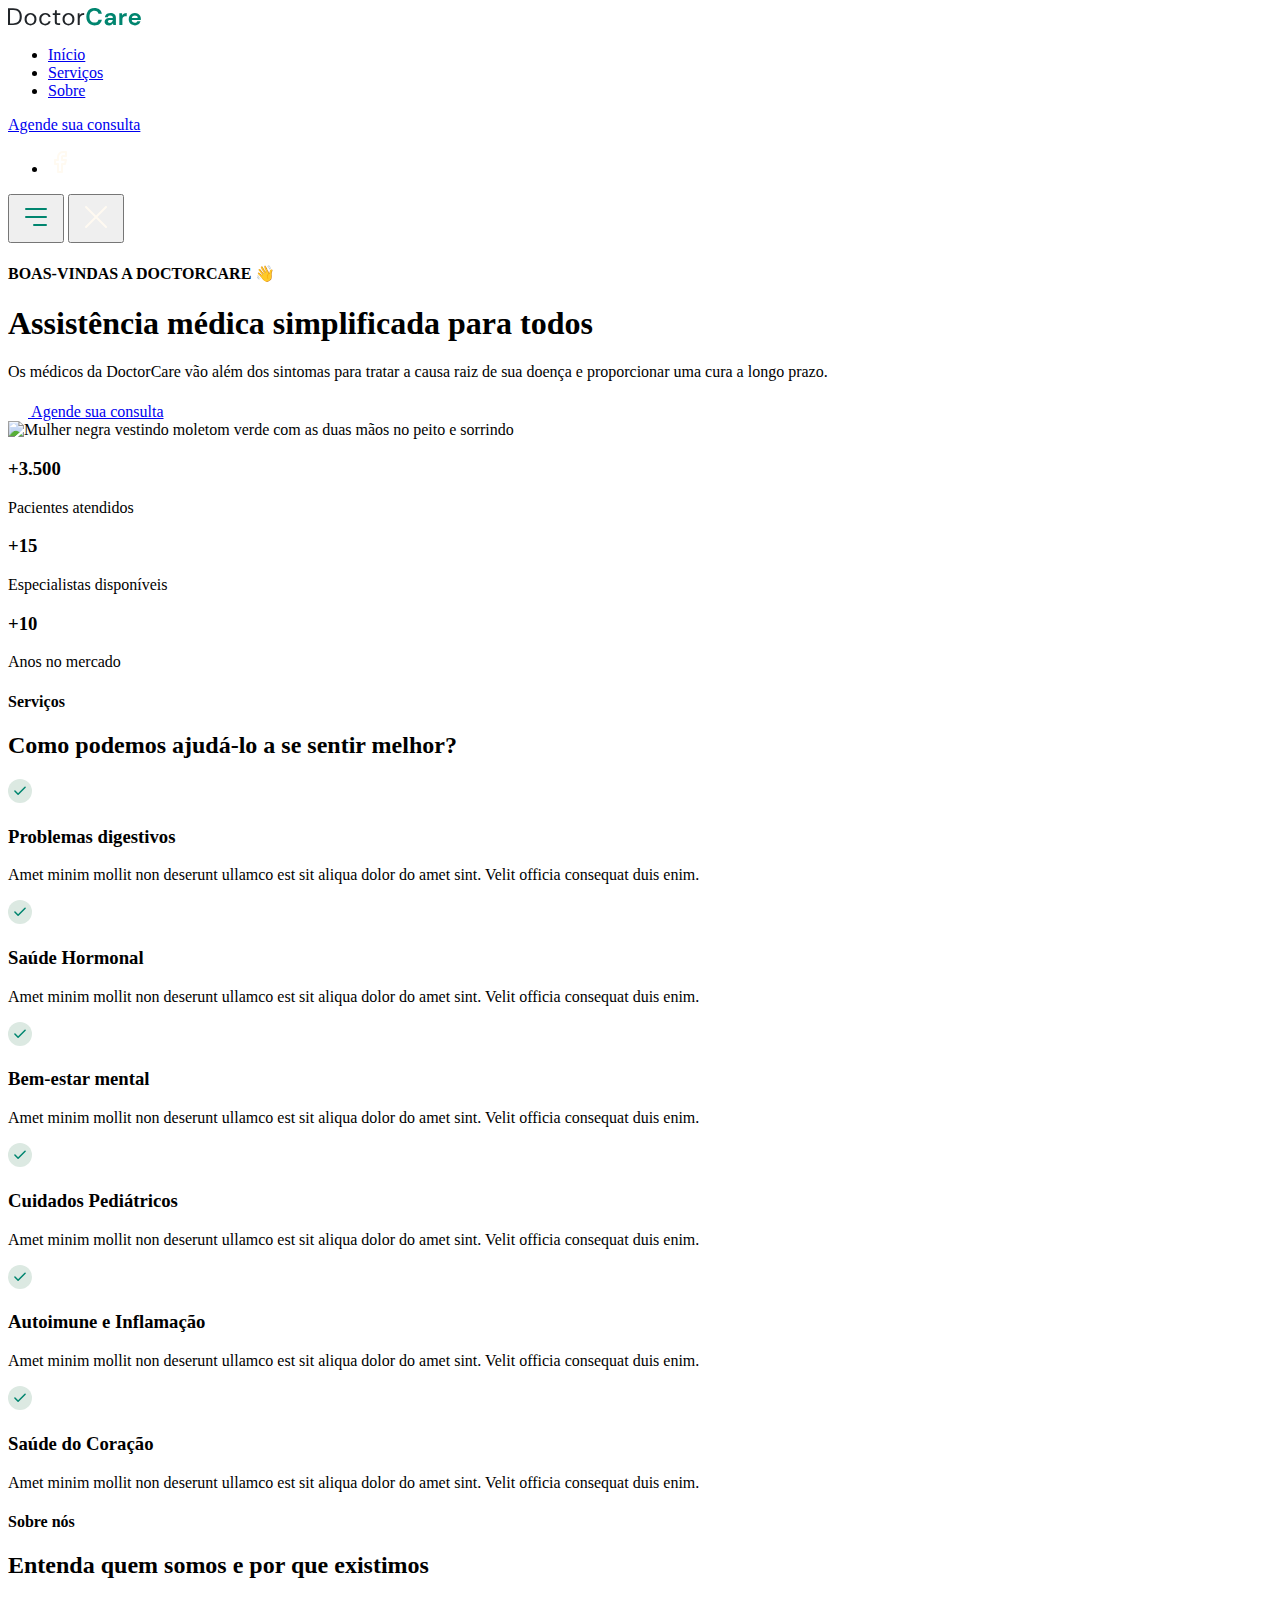
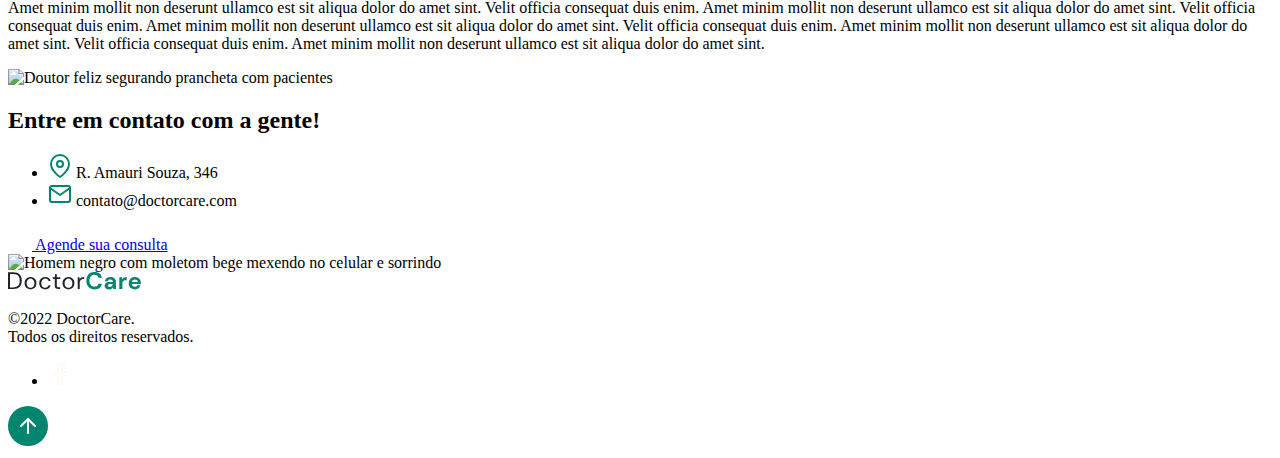
==== commit 1d61b3b2: "colocando config icon" ====
--- a/index.html
+++ b/index.html
@@ -10,13 +10,14 @@
       document.body.appendChild(el);
    </script>
     <link rel="stylesheet" href="./style.css" />
-  < <link rel="manifest" href="manifest.json" />
+    <link rel="icon" href="icon.json" />
+    <link rel="manifest" href="manifest.json" />
     <link rel="preconnect" href="https://fonts.googleapis.com" />
     <link rel="preconnect" href="https://fonts.gstatic.com" crossorigin />
+    <link
+      href="https://fonts.googleapis.com/css2?family=DM+Sans:wght@400;700&display=swap"
+      rel="stylesheet" />
     
-      href="https://fonts.googleapis.com/css2?family=DM+Sans:wght@400;700&display=swap"
-      rel="stylesheet"
-    />
   </head>
   <body>
     <nav id="navigation">
